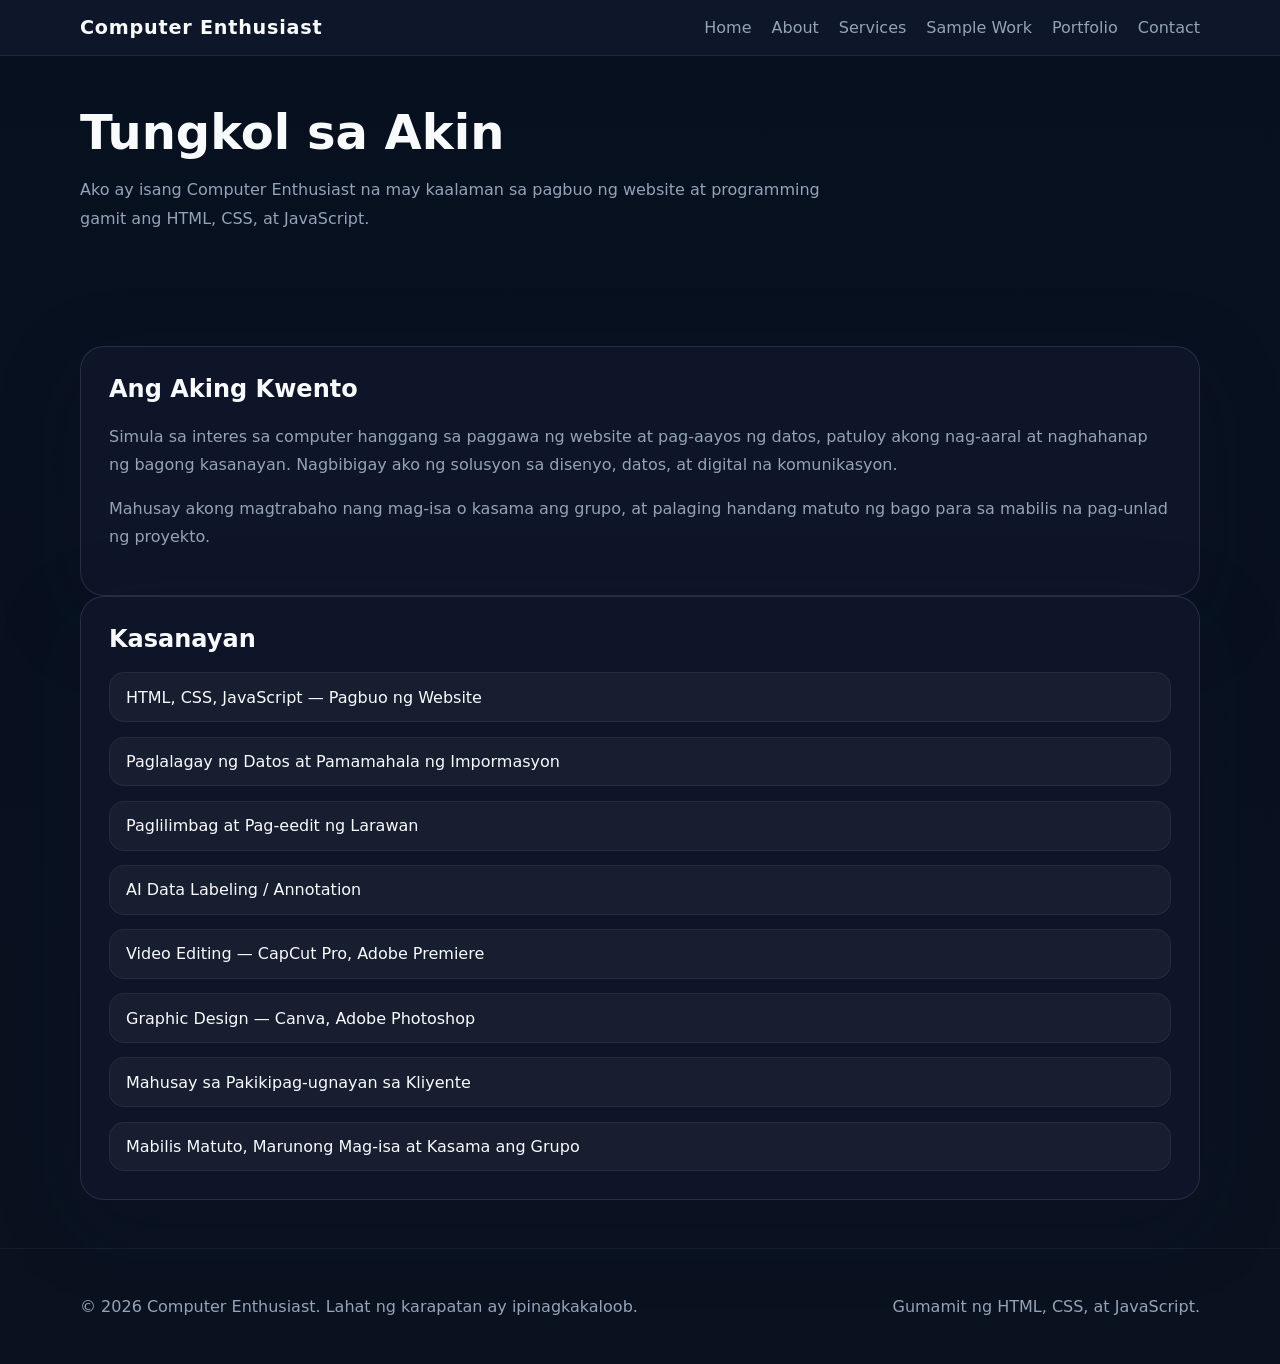
==== about.html @ 20cd6e5e "Initial commit - Portfolio website" ====
<!DOCTYPE html>
<html lang="tl">
<head>
  <meta charset="UTF-8">
  <meta name="viewport" content="width=device-width, initial-scale=1.0">
  <title>About | Portfolio</title>
  <link rel="stylesheet" href="styles.css">
</head>
<body>
  <header class="site-header">
    <div class="container header-inner">
      <a href="index.html" class="brand">Computer Enthusiast</a>
      <button class="menu-toggle" id="menuToggle" aria-label="Buksan ang menu">☰</button>
      <nav class="main-nav" id="mainNav">
        <a href="index.html">Home</a>
        <a href="about.html">About</a>
        <a href="services.html">Services</a>
        <a href="sample-work.html">Sample Work</a>
        <a href="portfolio.html">Portfolio</a>
        <a href="contact.html">Contact</a>
      </nav>
    </div>
  </header>

  <main>
    <section class="section page-header">
      <div class="container">
        <h1>Tungkol sa Akin</h1>
        <p>Ako ay isang Computer Enthusiast na may kaalaman sa pagbuo ng website at programming gamit ang HTML, CSS, at JavaScript.</p>
      </div>
    </section>

    <section class="section content-grid">
      <div class="container">
        <div class="content-card">
          <h2>Ang Aking Kwento</h2>
          <p>Simula sa interes sa computer hanggang sa paggawa ng website at pag-aayos ng datos, patuloy akong nag-aaral at naghahanap ng bagong kasanayan. Nagbibigay ako ng solusyon sa disenyo, datos, at digital na komunikasyon.</p>
          <p>Mahusay akong magtrabaho nang mag-isa o kasama ang grupo, at palaging handang matuto ng bago para sa mabilis na pag-unlad ng proyekto.</p>
        </div>

        <div class="content-card skills-card">
          <h2>Kasanayan</h2>
          <ul class="skills-list">
            <li>HTML, CSS, JavaScript — Pagbuo ng Website</li>
            <li>Paglalagay ng Datos at Pamamahala ng Impormasyon</li>
            <li>Paglilimbag at Pag-eedit ng Larawan</li>
            <li>AI Data Labeling / Annotation</li>
            <li>Video Editing — CapCut Pro, Adobe Premiere</li>
            <li>Graphic Design — Canva, Adobe Photoshop</li>
            <li>Mahusay sa Pakikipag-ugnayan sa Kliyente</li>
            <li>Mabilis Matuto, Marunong Mag-isa at Kasama ang Grupo</li>
          </ul>
        </div>
      </div>
    </section>
  </main>

  <footer class="site-footer">
    <div class="container footer-inner">
      <p>© 2026 Computer Enthusiast. Lahat ng karapatan ay ipinagkakaloob.</p>
      <p>Gumamit ng HTML, CSS, at JavaScript.</p>
    </div>
  </footer>

  <script src="script.js"></script>
</body>
</html>
---- styles.css ----
/* Global styles */
:root {
  --bg: #0f172a;
  --surface: #111827;
  --surface-alt: #1e293b;
  --text: #f8fafc;
  --muted: #94a3b8;
  --primary: #7c3aed;
  --primary-light: #a78bfa;
  --border: rgba(148, 163, 184, 0.18);
  --shadow: 0 24px 80px rgba(15, 23, 42, 0.25);
}

* {
  box-sizing: border-box;
}

html {
  scroll-behavior: smooth;
}

body {
  margin: 0;
  font-family: Inter, system-ui, -apple-system, BlinkMacSystemFont, "Segoe UI", sans-serif;
  background: linear-gradient(180deg, #07101f 0%, #0a1220 100%);
  color: var(--text);
}

img {
  max-width: 100%;
  display: block;
}

a {
  color: inherit;
  text-decoration: none;
}

button,
input,
textarea {
  font: inherit;
}

.container {
  width: min(1120px, calc(100% - 2rem));
  margin: 0 auto;
}

.site-header {
  position: sticky;
  top: 0;
  z-index: 20;
  background: rgba(15, 23, 42, 0.96);
  border-bottom: 1px solid rgba(148, 163, 184, 0.12);
}

.header-inner {
  display: flex;
  align-items: center;
  justify-content: space-between;
  gap: 1rem;
  padding: 1rem 0;
}

.brand {
  font-size: 1.2rem;
  font-weight: 700;
  letter-spacing: 0.04em;
}

.main-nav {
  display: flex;
  align-items: center;
  gap: 1.25rem;
}

.main-nav a {
  color: var(--muted);
  transition: color 0.2s ease;
}

.main-nav a:hover,
.main-nav a.active {
  color: var(--text);
}

.menu-toggle {
  display: none;
  background: transparent;
  border: 1px solid rgba(148, 163, 184, 0.2);
  color: var(--text);
  font-size: 1.2rem;
  padding: 0.7rem 0.9rem;
  border-radius: 0.75rem;
  cursor: pointer;
}

.hero {
  padding: 4.5rem 0 3rem;
}

.hero-content {
  display: grid;
  gap: 1.5rem;
  max-width: 720px;
}

.eyebrow {
  color: var(--primary-light);
  text-transform: uppercase;
  letter-spacing: 0.18em;
  font-size: 0.85rem;
  margin: 0;
}

.hero h1 {
  font-size: clamp(2.5rem, 5vw, 4rem);
  margin: 0;
  line-height: 1.02;
}

.hero p {
  font-size: 1.05rem;
  line-height: 1.85;
  color: var(--muted);
}

.hero-actions {
  display: flex;
  flex-wrap: wrap;
  gap: 1rem;
}

.btn {
  display: inline-flex;
  align-items: center;
  justify-content: center;
  gap: 0.5rem;
  border: none;
  border-radius: 0.85rem;
  padding: 0.95rem 1.45rem;
  cursor: pointer;
  text-decoration: none;
  font-weight: 600;
  transition: transform 0.2s ease, background-color 0.2s ease;
}

.btn:hover {
  transform: translateY(-1px);
}

.btn-primary {
  background: var(--primary);
  color: white;
}

.btn-secondary {
  background: rgba(255, 255, 255, 0.08);
  color: var(--text);
  border: 1px solid rgba(148, 163, 184, 0.16);
}

.section {
  padding: 3rem 0;
}

.page-header {
  padding-top: 3rem;
}

.page-header h1 {
  font-size: clamp(2rem, 4vw, 3rem);
  margin: 0 0 0.75rem;
}

.page-header p {
  max-width: 760px;
  color: var(--muted);
  line-height: 1.8;
}

.preview-grid,
.service-grid,
.work-grid,
.contact-wrapper {
  display: grid;
  gap: 1.5rem;
}

.preview-grid {
  grid-template-columns: repeat(auto-fit, minmax(220px, 1fr));
}

.preview-card,
.service-card,
.work-card,
.portfolio-card,
.contact-card,
.contact-info-card,
.content-card {
  background: rgba(15, 23, 42, 0.95);
  border: 1px solid var(--border);
  border-radius: 1.5rem;
  padding: 1.75rem;
  box-shadow: var(--shadow);
}

.preview-card h2,
.service-card h2,
.work-card h2,
.portfolio-card h2,
.contact-card h2,
.content-card h2 {
  margin-top: 0;
}

.preview-card p,
.service-card p,
.work-card p,
.portfolio-card p,
.contact-card p,
.content-card p,
.contact-info-card p {
  color: var(--muted);
  line-height: 1.75;
}

.preview-card a {
  display: inline-block;
  margin-top: 1rem;
  color: var(--primary-light);
  font-weight: 600;
}

.highlight-section {
  background: rgba(255, 255, 255, 0.03);
  border-top: 1px solid rgba(148, 163, 184, 0.08);
  border-bottom: 1px solid rgba(148, 163, 184, 0.08);
}

.highlight-content {
  display: grid;
  gap: 1.75rem;
}

.feature-list {
  display: grid;
  gap: 1rem;
}

.feature-item {
  background: rgba(255, 255, 255, 0.04);
  border: 1px solid rgba(148, 163, 184, 0.1);
  border-radius: 1.25rem;
  padding: 1.25rem;
}

.feature-item h3 {
  margin: 0 0 0.5rem;
}

.feature-item p {
  margin: 0;
  color: var(--muted);
}

.content-grid {
  grid-template-columns: 1.3fr 0.9fr;
}

.skills-card {
  min-width: 280px;
}

.skills-list {
  list-style: none;
  padding: 0;
  margin: 1rem 0 0;
  display: grid;
  gap: 0.9rem;
}

.skills-list li {
  background: rgba(255, 255, 255, 0.04);
  border: 1px solid rgba(148, 163, 184, 0.1);
  border-radius: 0.95rem;
  padding: 0.9rem 1rem;
}

.service-grid {
  grid-template-columns: repeat(auto-fit, minmax(240px, 1fr));
}

.work-grid {
  grid-template-columns: repeat(auto-fit, minmax(240px, 1fr));
}

.work-card {
  position: relative;
}

.work-tag {
  display: inline-flex;
  align-items: center;
  gap: 0.5rem;
  color: var(--primary-light);
  font-size: 0.9rem;
  margin-bottom: 1rem;
}

.portfolio-details {
  display: grid;
  gap: 1.5rem;
}

.portfolio-card ul {
  margin: 1rem 0 0;
  padding-left: 1.25rem;
  color: var(--muted);
}

.portfolio-card ul li {
  margin-bottom: 0.75rem;
}

.skills-grid-card {
  display: grid;
}

.skills-grid {
  display: grid;
  grid-template-columns: repeat(auto-fit, minmax(220px, 1fr));
  gap: 0.9rem;
  margin-top: 1rem;
}

.skills-grid div {
  background: rgba(255, 255, 255, 0.04);
  border: 1px solid rgba(148, 163, 184, 0.1);
  border-radius: 1rem;
  padding: 1rem;
}

.contact-section .contact-wrapper {
  grid-template-columns: 1.2fr 0.85fr;
  align-items: flex-start;
}

.contact-form {
  display: grid;
  gap: 1rem;
}

.contact-form label {
  font-weight: 600;
}

.contact-form input,
.contact-form textarea {
  width: 100%;
  border: 1px solid rgba(148, 163, 184, 0.18);
  background: rgba(255, 255, 255, 0.04);
  color: var(--text);
  border-radius: 0.95rem;
  padding: 0.95rem 1rem;
}

.contact-form input:focus,
.contact-form textarea:focus {
  outline: 2px solid rgba(124, 58, 237, 0.32);
}

.form-note {
  color: var(--muted);
  font-size: 0.95rem;
  margin: 0;
}

.contact-info-card {
  display: grid;
  gap: 1rem;
}

.contact-details p {
  margin: 0.45rem 0;
  color: var(--muted);
}

.site-footer {
  padding: 2rem 0;
  border-top: 1px solid rgba(148, 163, 184, 0.08);
}

.footer-inner {
  display: flex;
  flex-wrap: wrap;
  gap: 1rem;
  justify-content: space-between;
  color: var(--muted);
}

@media (max-width: 900px) {
  .content-grid,
  .contact-wrapper {
    grid-template-columns: 1fr;
  }

  .preview-grid,
  .service-grid,
  .work-grid,
  .skills-grid {
    grid-template-columns: 1fr;
  }
}

@media (max-width: 720px) {
  .header-inner {
    flex-wrap: wrap;
    justify-content: space-between;
  }

  .main-nav {
    flex-wrap: wrap;
    gap: 0.85rem;
  }

  .menu-toggle {
    display: inline-flex;
  }
}

@media (max-width: 600px) {
  .container {
    width: 100%;
    margin: 0 auto;
    padding: 0 1rem;
  }

  .hero {
    padding: 3rem 0 2rem;
  }
}
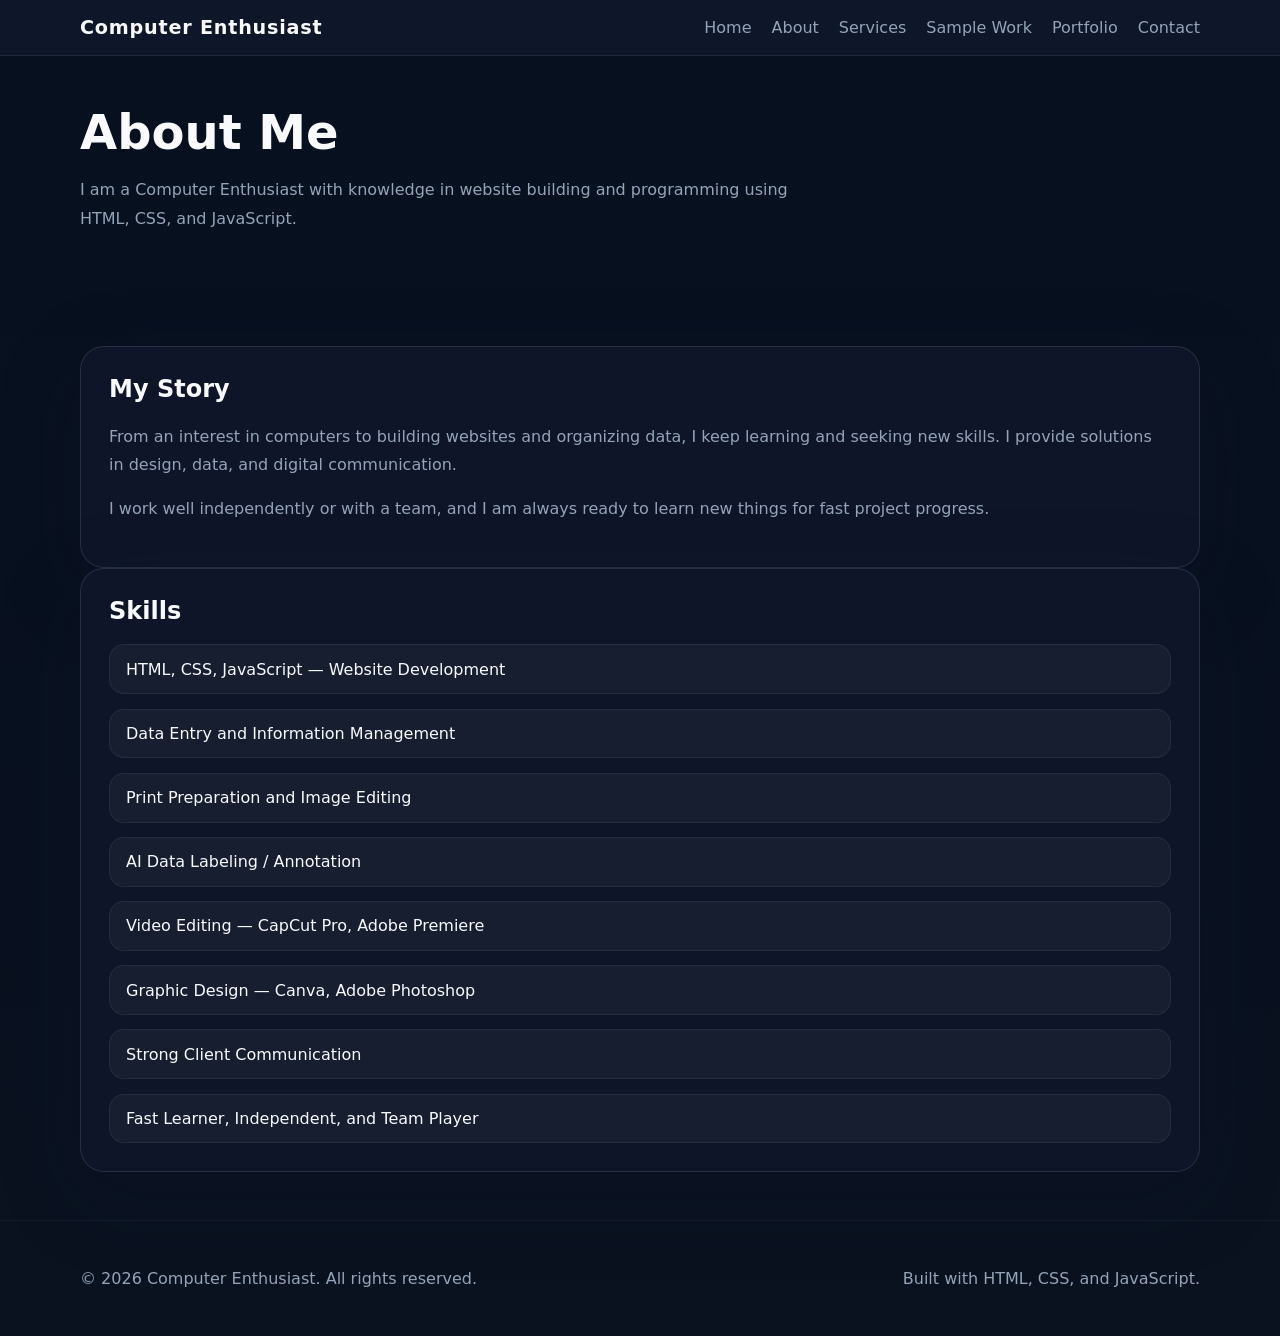
==== commit 51347b15: "Updated website content - English version" ====
--- a/about.html
+++ b/about.html
@@ -1,5 +1,5 @@
 <!DOCTYPE html>
-<html lang="tl">
+<html lang="en">
 <head>
   <meta charset="UTF-8">
   <meta name="viewport" content="width=device-width, initial-scale=1.0">
@@ -10,7 +10,7 @@
   <header class="site-header">
     <div class="container header-inner">
       <a href="index.html" class="brand">Computer Enthusiast</a>
-      <button class="menu-toggle" id="menuToggle" aria-label="Buksan ang menu">☰</button>
+      <button class="menu-toggle" id="menuToggle" aria-label="Open menu">☰</button>
       <nav class="main-nav" id="mainNav">
         <a href="index.html">Home</a>
         <a href="about.html">About</a>
@@ -25,30 +25,30 @@
   <main>
     <section class="section page-header">
       <div class="container">
-        <h1>Tungkol sa Akin</h1>
-        <p>Ako ay isang Computer Enthusiast na may kaalaman sa pagbuo ng website at programming gamit ang HTML, CSS, at JavaScript.</p>
+        <h1>About Me</h1>
+        <p>I am a Computer Enthusiast with knowledge in website building and programming using HTML, CSS, and JavaScript.</p>
       </div>
     </section>
 
     <section class="section content-grid">
       <div class="container">
         <div class="content-card">
-          <h2>Ang Aking Kwento</h2>
-          <p>Simula sa interes sa computer hanggang sa paggawa ng website at pag-aayos ng datos, patuloy akong nag-aaral at naghahanap ng bagong kasanayan. Nagbibigay ako ng solusyon sa disenyo, datos, at digital na komunikasyon.</p>
-          <p>Mahusay akong magtrabaho nang mag-isa o kasama ang grupo, at palaging handang matuto ng bago para sa mabilis na pag-unlad ng proyekto.</p>
+          <h2>My Story</h2>
+          <p>From an interest in computers to building websites and organizing data, I keep learning and seeking new skills. I provide solutions in design, data, and digital communication.</p>
+          <p>I work well independently or with a team, and I am always ready to learn new things for fast project progress.</p>
         </div>
 
         <div class="content-card skills-card">
-          <h2>Kasanayan</h2>
+          <h2>Skills</h2>
           <ul class="skills-list">
-            <li>HTML, CSS, JavaScript — Pagbuo ng Website</li>
-            <li>Paglalagay ng Datos at Pamamahala ng Impormasyon</li>
-            <li>Paglilimbag at Pag-eedit ng Larawan</li>
+            <li>HTML, CSS, JavaScript — Website Development</li>
+            <li>Data Entry and Information Management</li>
+            <li>Print Preparation and Image Editing</li>
             <li>AI Data Labeling / Annotation</li>
             <li>Video Editing — CapCut Pro, Adobe Premiere</li>
             <li>Graphic Design — Canva, Adobe Photoshop</li>
-            <li>Mahusay sa Pakikipag-ugnayan sa Kliyente</li>
-            <li>Mabilis Matuto, Marunong Mag-isa at Kasama ang Grupo</li>
+            <li>Strong Client Communication</li>
+            <li>Fast Learner, Independent, and Team Player</li>
           </ul>
         </div>
       </div>
@@ -57,8 +57,8 @@
 
   <footer class="site-footer">
     <div class="container footer-inner">
-      <p>© 2026 Computer Enthusiast. Lahat ng karapatan ay ipinagkakaloob.</p>
-      <p>Gumamit ng HTML, CSS, at JavaScript.</p>
+      <p>© 2026 Computer Enthusiast. All rights reserved.</p>
+      <p>Built with HTML, CSS, and JavaScript.</p>
     </div>
   </footer>
 
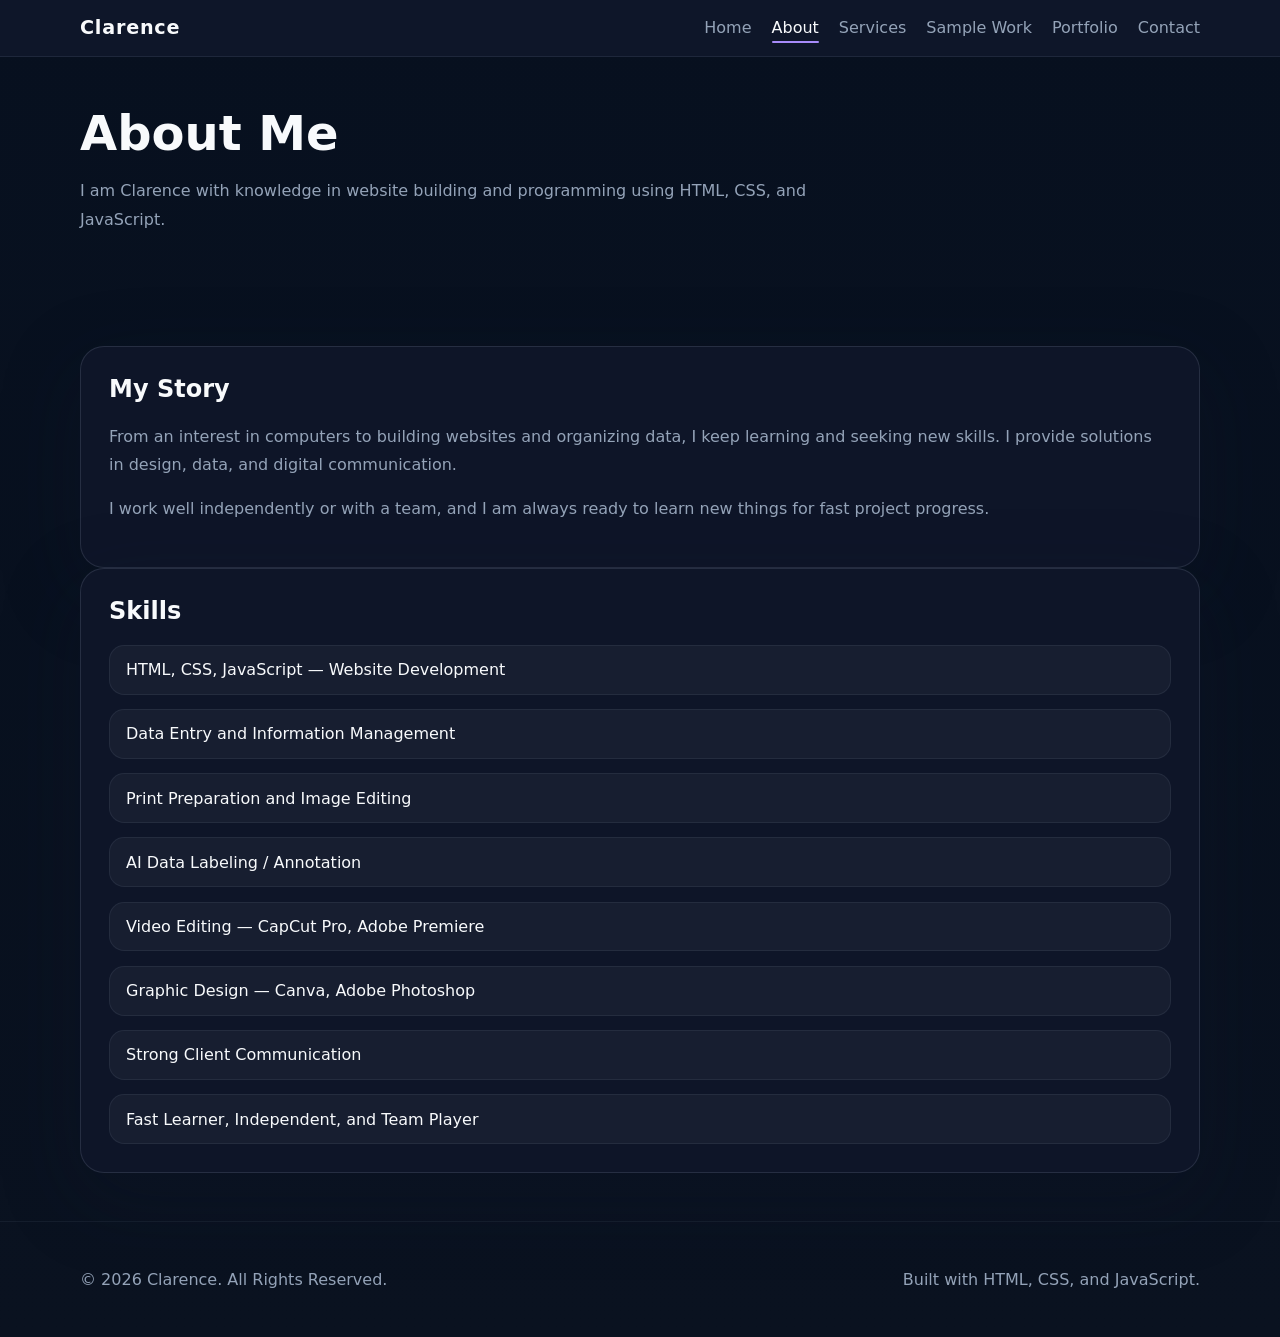
==== commit d212362a: "Updated name to Clarence and added copyright in footer" ====
--- a/about.html
+++ b/about.html
@@ -9,7 +9,7 @@
 <body>
   <header class="site-header">
     <div class="container header-inner">
-      <a href="index.html" class="brand">Computer Enthusiast</a>
+      <a href="index.html" class="brand">Clarence</a>
       <button class="menu-toggle" id="menuToggle" aria-label="Open menu">☰</button>
       <nav class="main-nav" id="mainNav">
         <a href="index.html">Home</a>
@@ -26,7 +26,7 @@
     <section class="section page-header">
       <div class="container">
         <h1>About Me</h1>
-        <p>I am a Computer Enthusiast with knowledge in website building and programming using HTML, CSS, and JavaScript.</p>
+        <p>I am Clarence with knowledge in website building and programming using HTML, CSS, and JavaScript.</p>
       </div>
     </section>
 
@@ -57,7 +57,7 @@
 
   <footer class="site-footer">
     <div class="container footer-inner">
-      <p>© 2026 Computer Enthusiast. All rights reserved.</p>
+      <p>© 2026 Clarence. All Rights Reserved.</p>
       <p>Built with HTML, CSS, and JavaScript.</p>
     </div>
   </footer>
--- a/styles.css
+++ b/styles.css
@@ -8,6 +8,8 @@
   --primary: #7c3aed;
   --primary-light: #a78bfa;
   --border: rgba(148, 163, 184, 0.18);
+  --glow-soft: rgba(56, 189, 248, 0.12);
+  --glow-strong: rgba(56, 189, 248, 0.32);
   --shadow: 0 24px 80px rgba(15, 23, 42, 0.25);
 }
 
@@ -24,6 +26,14 @@
   font-family: Inter, system-ui, -apple-system, BlinkMacSystemFont, "Segoe UI", sans-serif;
   background: linear-gradient(180deg, #07101f 0%, #0a1220 100%);
   color: var(--text);
+  opacity: 0;
+  transform: translateY(18px);
+  transition: opacity 0.55s ease, transform 0.55s ease;
+}
+
+body.page-ready {
+  opacity: 1;
+  transform: translateY(0);
 }
 
 img {
@@ -34,6 +44,32 @@
 a {
   color: inherit;
   text-decoration: none;
+  position: relative;
+}
+
+.main-nav a {
+  display: inline-flex;
+  align-items: center;
+  padding: 0.15rem 0;
+}
+
+.main-nav a::after {
+  content: '';
+  position: absolute;
+  left: 0;
+  bottom: -0.2rem;
+  width: 100%;
+  height: 2px;
+  background: var(--primary-light);
+  transform-origin: left center;
+  transform: scaleX(0);
+  transition: transform 0.28s cubic-bezier(0.22, 1, 0.36, 1);
+  border-radius: 999px;
+}
+
+.main-nav a:hover::after,
+.main-nav a.active::after {
+  transform: scaleX(1);
 }
 
 button,
@@ -94,6 +130,12 @@
   padding: 0.7rem 0.9rem;
   border-radius: 0.75rem;
   cursor: pointer;
+  transition: transform 0.24s cubic-bezier(0.22, 1, 0.36, 1), border-color 0.24s ease, background-color 0.24s ease;
+}
+
+.menu-toggle:hover {
+  transform: translateY(-1px);
+  border-color: rgba(56, 189, 248, 0.32);
 }
 
 .hero {
@@ -143,11 +185,14 @@
   cursor: pointer;
   text-decoration: none;
   font-weight: 600;
-  transition: transform 0.2s ease, background-color 0.2s ease;
+  transition: transform 0.24s cubic-bezier(0.22, 1, 0.36, 1), box-shadow 0.24s cubic-bezier(0.22, 1, 0.36, 1), background-color 0.24s ease;
+  position: relative;
+  overflow: hidden;
 }
 
 .btn:hover {
-  transform: translateY(-1px);
+  transform: translateY(-1.5px) scale(1.01);
+  box-shadow: 0 18px 32px rgba(56, 189, 248, 0.16);
 }
 
 .btn-primary {
@@ -204,6 +249,19 @@
   border-radius: 1.5rem;
   padding: 1.75rem;
   box-shadow: var(--shadow);
+  transition: transform 0.24s cubic-bezier(0.22, 1, 0.36, 1), box-shadow 0.24s cubic-bezier(0.22, 1, 0.36, 1), border-color 0.24s ease;
+}
+
+.preview-card:hover,
+.service-card:hover,
+.work-card:hover,
+.portfolio-card:hover,
+.contact-card:hover,
+.contact-info-card:hover,
+.content-card:hover {
+  transform: translateY(-0.75rem) rotateX(0.24deg);
+  box-shadow: 0 28px 64px rgba(15, 23, 42, 0.28);
+  border-color: rgba(56, 189, 248, 0.18);
 }
 
 .preview-card h2,
@@ -233,37 +291,6 @@
   font-weight: 600;
 }
 
-.highlight-section {
-  background: rgba(255, 255, 255, 0.03);
-  border-top: 1px solid rgba(148, 163, 184, 0.08);
-  border-bottom: 1px solid rgba(148, 163, 184, 0.08);
-}
-
-.highlight-content {
-  display: grid;
-  gap: 1.75rem;
-}
-
-.feature-list {
-  display: grid;
-  gap: 1rem;
-}
-
-.feature-item {
-  background: rgba(255, 255, 255, 0.04);
-  border: 1px solid rgba(148, 163, 184, 0.1);
-  border-radius: 1.25rem;
-  padding: 1.25rem;
-}
-
-.feature-item h3 {
-  margin: 0 0 0.5rem;
-}
-
-.feature-item p {
-  margin: 0;
-  color: var(--muted);
-}
 
 .content-grid {
   grid-template-columns: 1.3fr 0.9fr;
@@ -400,6 +427,48 @@
   color: var(--muted);
 }
 
+.reveal {
+  opacity: 0;
+  transform: translateY(24px);
+  transition: opacity 0.7s ease, transform 0.7s ease;
+  will-change: opacity, transform;
+}
+
+.reveal.visible {
+  opacity: 1;
+  transform: translateY(0);
+}
+
+.press-active {
+  transform: translateY(1px) scale(0.985) rotateX(1.2deg) rotateY(-0.4deg) !important;
+  box-shadow: 0 22px 42px rgba(56, 189, 248, 0.16), 0 0 0 1px rgba(56, 189, 248, 0.14) !important;
+}
+
+.ripple {
+  position: absolute;
+  border-radius: 50%;
+  pointer-events: none;
+  transform: scale(0);
+  opacity: 0.95;
+  background: radial-gradient(circle at center, rgba(255, 255, 255, 0.92) 0%, rgba(56, 189, 248, 0.85) 20%, rgba(56, 189, 248, 0.12) 45%, rgba(56, 189, 248, 0) 100%);
+  animation: ripple-effect 0.45s cubic-bezier(0.22, 1, 0.36, 1) forwards;
+}
+
+@keyframes ripple-effect {
+  0% {
+    transform: scale(0);
+    opacity: 0.9;
+  }
+  35% {
+    transform: scale(0.9);
+    opacity: 0.65;
+  }
+  100% {
+    transform: scale(2.3);
+    opacity: 0;
+  }
+}
+
 @media (max-width: 900px) {
   .content-grid,
   .contact-wrapper {
@@ -423,6 +492,16 @@
   .main-nav {
     flex-wrap: wrap;
     gap: 0.85rem;
+    width: 100%;
+    max-height: 0;
+    overflow: hidden;
+    opacity: 0;
+    transition: max-height 0.35s ease, opacity 0.35s ease;
+  }
+
+  .main-nav.nav-open {
+    max-height: 480px;
+    opacity: 1;
   }
 
   .menu-toggle {
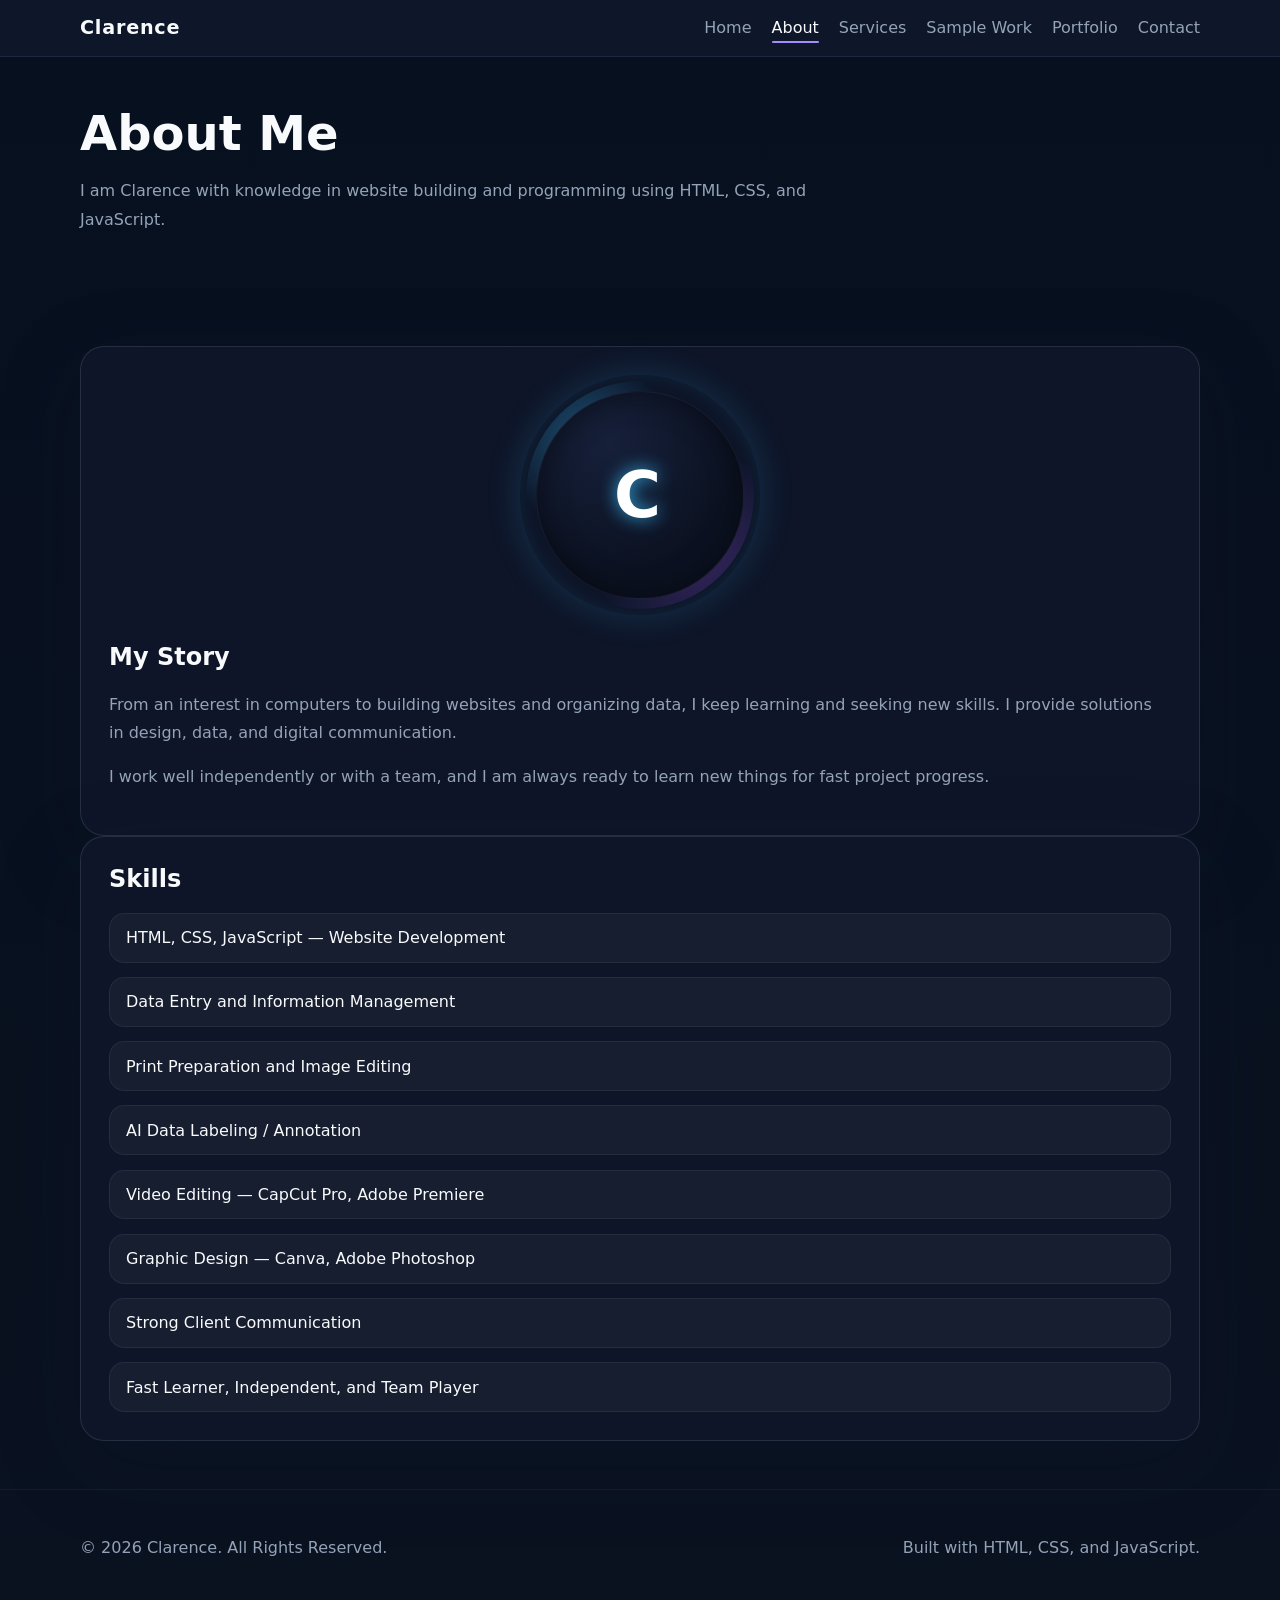
==== commit 21a1139d: "Added 3D animated neon border to profile picture" ====
--- a/about.html
+++ b/about.html
@@ -33,6 +33,11 @@
     <section class="section content-grid">
       <div class="container">
         <div class="content-card">
+          <div class="avatar-ring">
+            <div class="avatar-inner">
+              <span class="avatar-image">C</span>
+            </div>
+          </div>
           <h2>My Story</h2>
           <p>From an interest in computers to building websites and organizing data, I keep learning and seeking new skills. I provide solutions in design, data, and digital communication.</p>
           <p>I work well independently or with a team, and I am always ready to learn new things for fast project progress.</p>
--- a/styles.css
+++ b/styles.css
@@ -264,6 +264,80 @@
   border-color: rgba(56, 189, 248, 0.18);
 }
 
+.avatar-ring {
+  width: min(240px, 100%);
+  max-width: 240px;
+  aspect-ratio: 1 / 1;
+  margin: 0 auto 1.75rem;
+  position: relative;
+  border-radius: 50%;
+  background: radial-gradient(circle at center, rgba(56, 189, 248, 0.12), transparent 55%);
+  box-shadow: 0 0 34px rgba(56, 189, 248, 0.18), inset 0 0 18px rgba(56, 189, 248, 0.08);
+  transform-style: preserve-3d;
+  animation: neon-pulse 4.8s ease-in-out infinite;
+}
+
+.avatar-ring::before {
+  content: '';
+  position: absolute;
+  inset: 6px;
+  border-radius: 50%;
+  background: radial-gradient(circle at 30% 30%, rgba(56, 189, 248, 0.45), transparent 38%), radial-gradient(circle at 70% 70%, rgba(168, 85, 247, 0.35), transparent 45%);
+  z-index: 1;
+}
+
+.avatar-ring::after {
+  content: '';
+  position: absolute;
+  inset: 0;
+  border-radius: 50%;
+  padding: 4px;
+  background: conic-gradient(from 0deg, rgba(56, 189, 248, 0.95), rgba(168, 85, 247, 0.8), rgba(56, 189, 248, 0.75), rgba(168, 85, 247, 0.65), rgba(56, 189, 248, 0.95));
+  -webkit-mask: radial-gradient(circle at center, transparent 0%, transparent calc(100% - 18px), black calc(100% - 18px));
+  mask: radial-gradient(circle at center, transparent 0%, transparent calc(100% - 18px), black calc(100% - 18px));
+  animation: ring-rotate 12s linear infinite;
+}
+
+.avatar-inner {
+  position: absolute;
+  inset: 16px;
+  border-radius: 50%;
+  background: radial-gradient(circle at 35% 25%, #16203a 0%, #0b1120 65%);
+  border: 1px solid rgba(255, 255, 255, 0.04);
+  box-shadow: inset 0 0 30px rgba(0, 0, 0, 0.4);
+  display: grid;
+  place-items: center;
+  z-index: 2;
+}
+
+.avatar-image {
+  width: 100%;
+  height: 100%;
+  display: grid;
+  place-items: center;
+  border-radius: 50%;
+  font-size: clamp(3rem, 5vw, 4rem);
+  color: #ffffff;
+  letter-spacing: 0.08em;
+  font-weight: 700;
+  text-shadow: 0 0 18px rgba(56, 189, 248, 0.9);
+}
+
+@keyframes ring-rotate {
+  to {
+    transform: rotate(360deg);
+  }
+}
+
+@keyframes neon-pulse {
+  0%, 100% {
+    box-shadow: 0 0 34px rgba(56, 189, 248, 0.18), inset 0 0 18px rgba(56, 189, 248, 0.08);
+  }
+  50% {
+    box-shadow: 0 0 46px rgba(56, 189, 248, 0.24), inset 0 0 28px rgba(56, 189, 248, 0.12);
+  }
+}
+
 .preview-card h2,
 .service-card h2,
 .work-card h2,
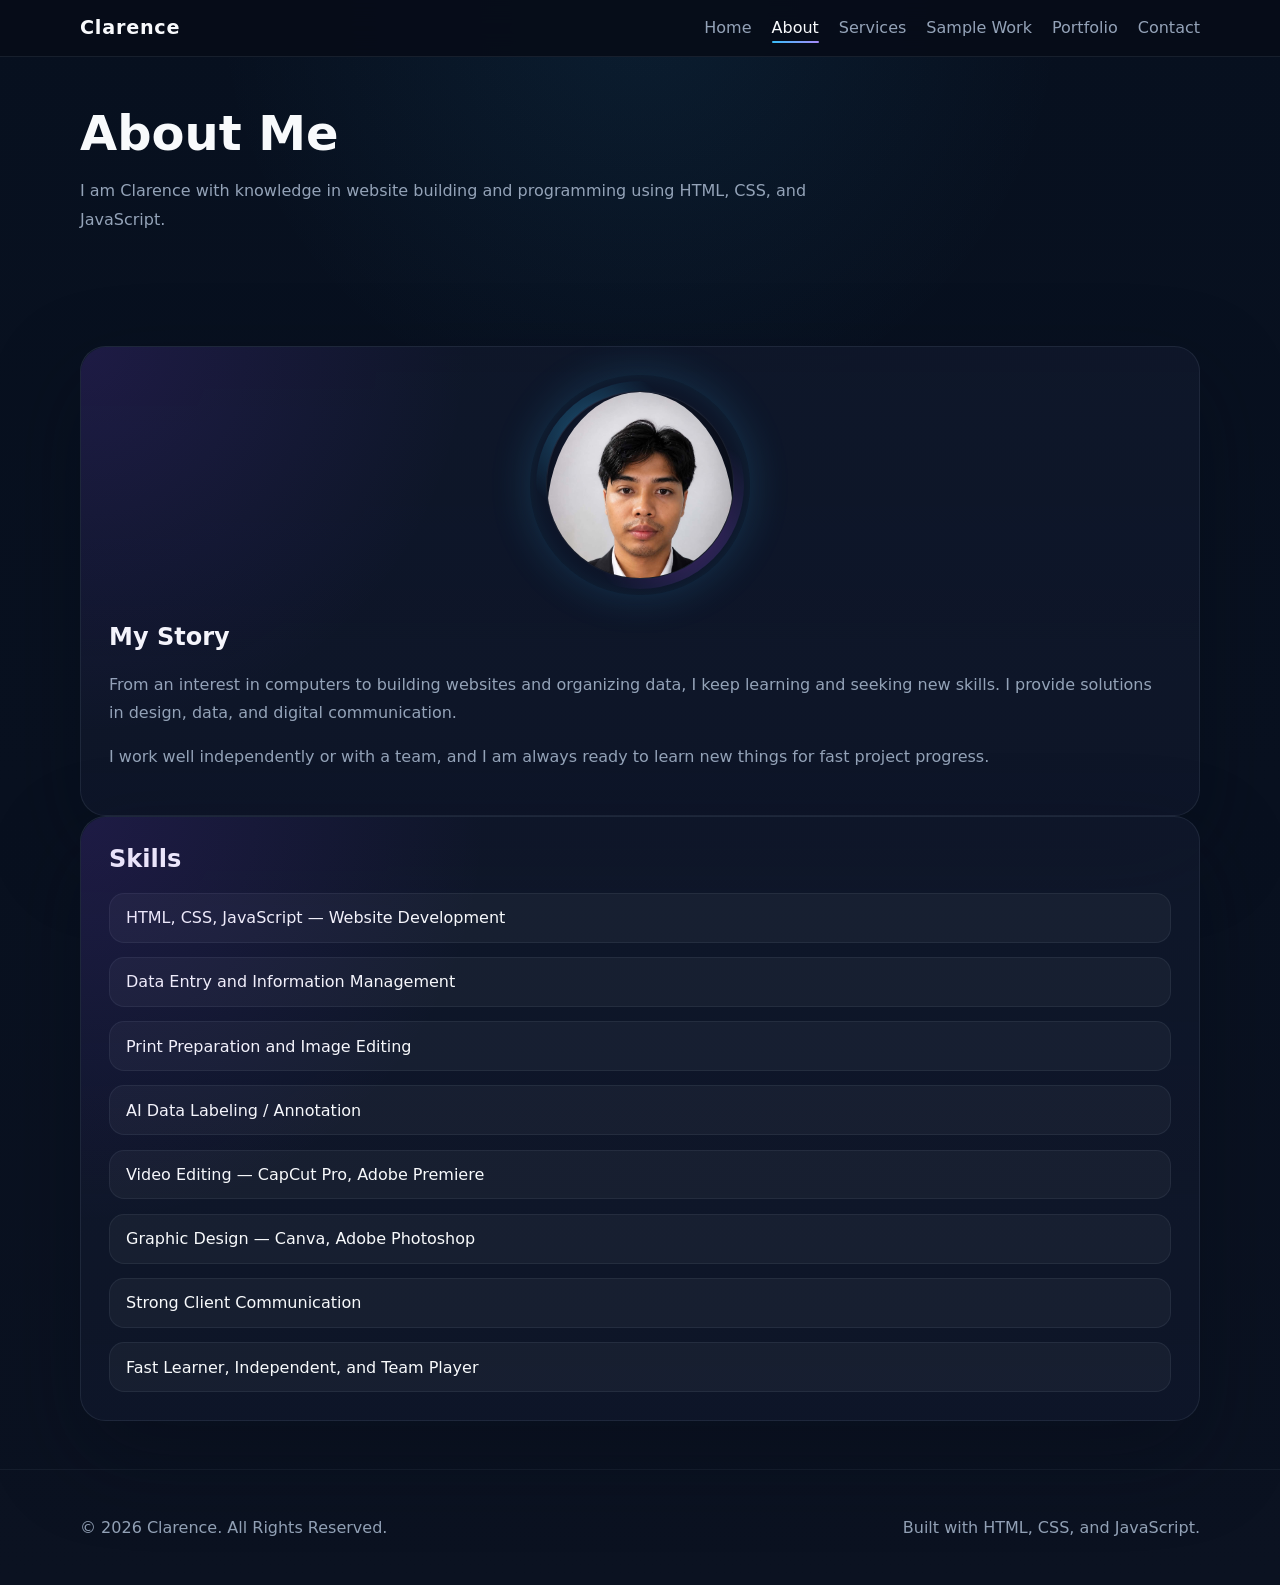
==== commit ad265b0f: "Added profile picture with 3D neon border" ====
--- a/about.html
+++ b/about.html
@@ -33,9 +33,9 @@
     <section class="section content-grid">
       <div class="container">
         <div class="content-card">
-          <div class="avatar-ring">
+          <div class="avatar-ring profile-avatar">
             <div class="avatar-inner">
-              <span class="avatar-image">C</span>
+              <img src="profile.jpg" alt="Clarence - Profile Picture">
             </div>
           </div>
           <h2>My Story</h2>
--- a/styles.css
+++ b/styles.css
@@ -1,16 +1,15 @@
 /* Global styles */
 :root {
-  --bg: #0f172a;
-  --surface: #111827;
-  --surface-alt: #1e293b;
+  --bg: #070c18;
+  --surface: #0f172a;
+  --surface-alt: #131d2f;
   --text: #f8fafc;
   --muted: #94a3b8;
   --primary: #7c3aed;
-  --primary-light: #a78bfa;
-  --border: rgba(148, 163, 184, 0.18);
-  --glow-soft: rgba(56, 189, 248, 0.12);
-  --glow-strong: rgba(56, 189, 248, 0.32);
-  --shadow: 0 24px 80px rgba(15, 23, 42, 0.25);
+  --primary-soft: #a78bfa;
+  --accent: #38bdf8;
+  --border: rgba(148, 163, 184, 0.16);
+  --shadow: 0 34px 88px rgba(7, 12, 24, 0.35);
 }
 
 * {
@@ -23,9 +22,11 @@
 
 body {
   margin: 0;
+  min-height: 100vh;
   font-family: Inter, system-ui, -apple-system, BlinkMacSystemFont, "Segoe UI", sans-serif;
-  background: linear-gradient(180deg, #07101f 0%, #0a1220 100%);
+  background: radial-gradient(circle at top, rgba(56, 189, 248, 0.08), transparent 25%), linear-gradient(180deg, #07101f 0%, #0b1221 100%);
   color: var(--text);
+  overflow-x: hidden;
   opacity: 0;
   transform: translateY(18px);
   transition: opacity 0.55s ease, transform 0.55s ease;
@@ -60,7 +61,7 @@
   bottom: -0.2rem;
   width: 100%;
   height: 2px;
-  background: var(--primary-light);
+  background: linear-gradient(90deg, var(--accent), var(--primary-soft));
   transform-origin: left center;
   transform: scaleX(0);
   transition: transform 0.28s cubic-bezier(0.22, 1, 0.36, 1);
@@ -87,7 +88,8 @@
   position: sticky;
   top: 0;
   z-index: 20;
-  background: rgba(15, 23, 42, 0.96);
+  background: rgba(7, 12, 24, 0.92);
+  backdrop-filter: blur(18px);
   border-bottom: 1px solid rgba(148, 163, 184, 0.12);
 }
 
@@ -142,14 +144,31 @@
   padding: 4.5rem 0 3rem;
 }
 
-.hero-content {
-  display: grid;
-  gap: 1.5rem;
+.hero-grid {
+  display: grid;
+  grid-template-columns: minmax(280px, 1fr) minmax(220px, 260px);
+  align-items: center;
+  gap: 2rem;
+  max-width: 1080px;
+}
+
+.hero-copy {
+  max-width: 660px;
+}
+
+.page-header-grid {
+  display: grid;
+  grid-template-columns: minmax(280px, 1fr) minmax(220px, 260px);
+  align-items: center;
+  gap: 2rem;
+}
+
+.page-header-copy {
   max-width: 720px;
 }
 
 .eyebrow {
-  color: var(--primary-light);
+  color: var(--primary-soft);
   text-transform: uppercase;
   letter-spacing: 0.18em;
   font-size: 0.85rem;
@@ -196,7 +215,7 @@
 }
 
 .btn-primary {
-  background: var(--primary);
+  background: linear-gradient(135deg, var(--primary), var(--accent));
   color: white;
 }
 
@@ -244,12 +263,13 @@
 .contact-card,
 .contact-info-card,
 .content-card {
-  background: rgba(15, 23, 42, 0.95);
-  border: 1px solid var(--border);
-  border-radius: 1.5rem;
+  position: relative;
+  background: linear-gradient(180deg, rgba(15, 23, 42, 0.95), rgba(15, 23, 42, 0.84));
+  border: 1px solid rgba(148, 163, 184, 0.12);
+  border-radius: 1.6rem;
   padding: 1.75rem;
   box-shadow: var(--shadow);
-  transition: transform 0.24s cubic-bezier(0.22, 1, 0.36, 1), box-shadow 0.24s cubic-bezier(0.22, 1, 0.36, 1), border-color 0.24s ease;
+  transition: transform 0.28s cubic-bezier(0.22, 1, 0.36, 1), box-shadow 0.28s cubic-bezier(0.22, 1, 0.36, 1), border-color 0.24s ease;
 }
 
 .preview-card:hover,
@@ -259,22 +279,47 @@
 .contact-card:hover,
 .contact-info-card:hover,
 .content-card:hover {
-  transform: translateY(-0.75rem) rotateX(0.24deg);
-  box-shadow: 0 28px 64px rgba(15, 23, 42, 0.28);
+  transform: translateY(-0.85rem) rotateX(0.25deg);
+  box-shadow: 0 34px 80px rgba(7, 12, 24, 0.32);
   border-color: rgba(56, 189, 248, 0.18);
 }
 
+.preview-card::before,
+.service-card::before,
+.work-card::before,
+.portfolio-card::before,
+.contact-card::before,
+.contact-info-card::before,
+.content-card::before {
+  content: '';
+  position: absolute;
+  inset: 0;
+  border-radius: inherit;
+  pointer-events: none;
+  background: radial-gradient(circle at top left, rgba(124, 58, 237, 0.14), transparent 32%);
+}
+
 .avatar-ring {
-  width: min(240px, 100%);
-  max-width: 240px;
+  width: min(220px, 100%);
+  max-width: 220px;
   aspect-ratio: 1 / 1;
   margin: 0 auto 1.75rem;
   position: relative;
   border-radius: 50%;
-  background: radial-gradient(circle at center, rgba(56, 189, 248, 0.12), transparent 55%);
-  box-shadow: 0 0 34px rgba(56, 189, 248, 0.18), inset 0 0 18px rgba(56, 189, 248, 0.08);
+  background: radial-gradient(circle at center, rgba(56, 189, 248, 0.16), transparent 55%);
+  box-shadow: 0 0 42px rgba(56, 189, 248, 0.18), inset 0 0 18px rgba(56, 189, 248, 0.08);
   transform-style: preserve-3d;
   animation: neon-pulse 4.8s ease-in-out infinite;
+  transition: transform 0.28s ease, box-shadow 0.28s ease;
+}
+
+.avatar-ring:hover {
+  transform: translateY(-0.7rem) scale(1.02);
+  box-shadow: 0 0 60px rgba(56, 189, 248, 0.28), inset 0 0 26px rgba(56, 189, 248, 0.12);
+}
+
+.profile-avatar {
+  justify-self: center;
 }
 
 .avatar-ring::before {
@@ -303,11 +348,19 @@
   inset: 16px;
   border-radius: 50%;
   background: radial-gradient(circle at 35% 25%, #16203a 0%, #0b1120 65%);
-  border: 1px solid rgba(255, 255, 255, 0.04);
-  box-shadow: inset 0 0 30px rgba(0, 0, 0, 0.4);
+  border: 1px solid rgba(255, 255, 255, 0.06);
+  box-shadow: inset 0 0 32px rgba(0, 0, 0, 0.45);
   display: grid;
   place-items: center;
+  overflow: hidden;
   z-index: 2;
+}
+
+.avatar-inner img {
+  width: 100%;
+  height: 100%;
+  object-fit: cover;
+  border-radius: 50%;
 }
 
 .avatar-image {
@@ -361,7 +414,7 @@
 .preview-card a {
   display: inline-block;
   margin-top: 1rem;
-  color: var(--primary-light);
+  color: var(--primary-soft);
   font-weight: 600;
 }
 
@@ -405,7 +458,7 @@
   display: inline-flex;
   align-items: center;
   gap: 0.5rem;
-  color: var(--primary-light);
+  color: var(--primary-soft);
   font-size: 0.9rem;
   margin-bottom: 1rem;
 }
@@ -526,6 +579,7 @@
   opacity: 0.95;
   background: radial-gradient(circle at center, rgba(255, 255, 255, 0.92) 0%, rgba(56, 189, 248, 0.85) 20%, rgba(56, 189, 248, 0.12) 45%, rgba(56, 189, 248, 0) 100%);
   animation: ripple-effect 0.45s cubic-bezier(0.22, 1, 0.36, 1) forwards;
+  will-change: transform, opacity;
 }
 
 @keyframes ripple-effect {
@@ -581,6 +635,21 @@
   .menu-toggle {
     display: inline-flex;
   }
+
+  .hero-grid,
+  .page-header-grid {
+    grid-template-columns: 1fr;
+    text-align: center;
+  }
+
+  .profile-avatar {
+    justify-self: center;
+  }
+
+  .hero-copy,
+  .page-header-copy {
+    margin: 0 auto;
+  }
 }
 
 @media (max-width: 600px) {
